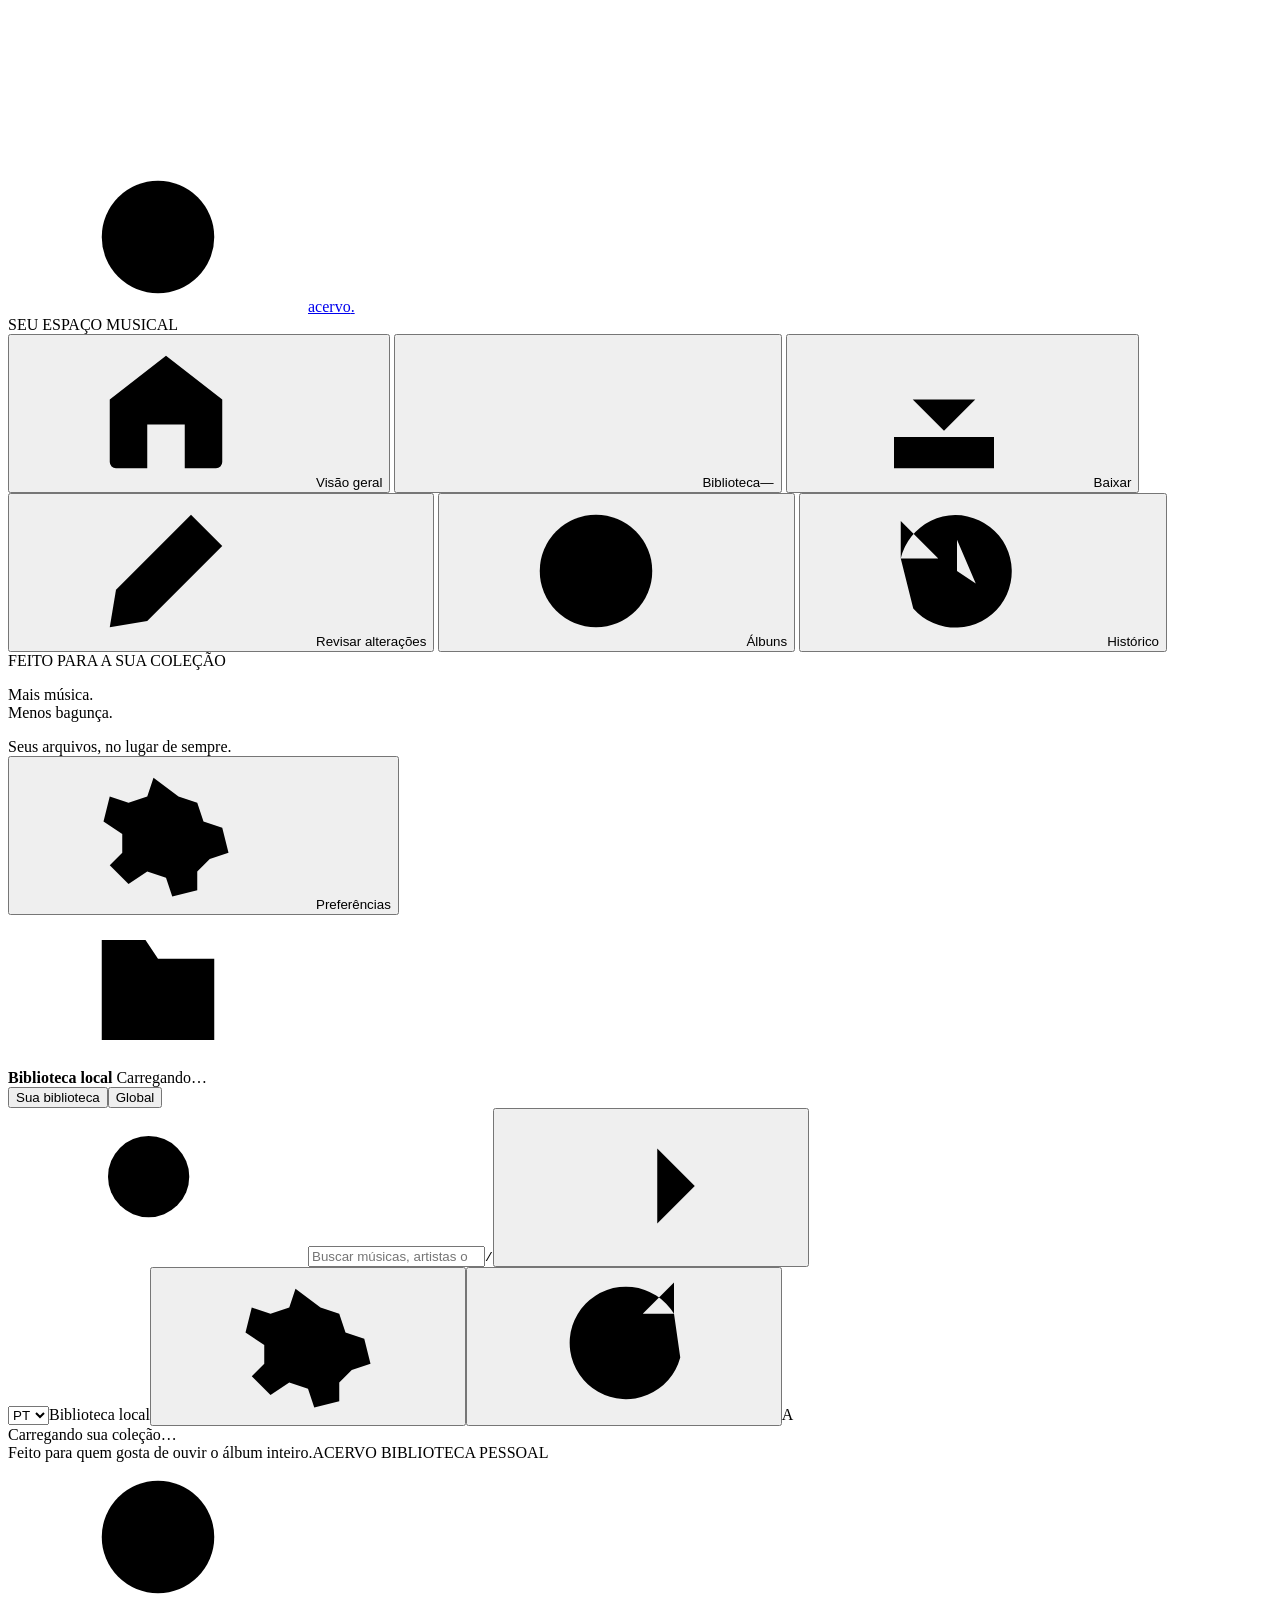
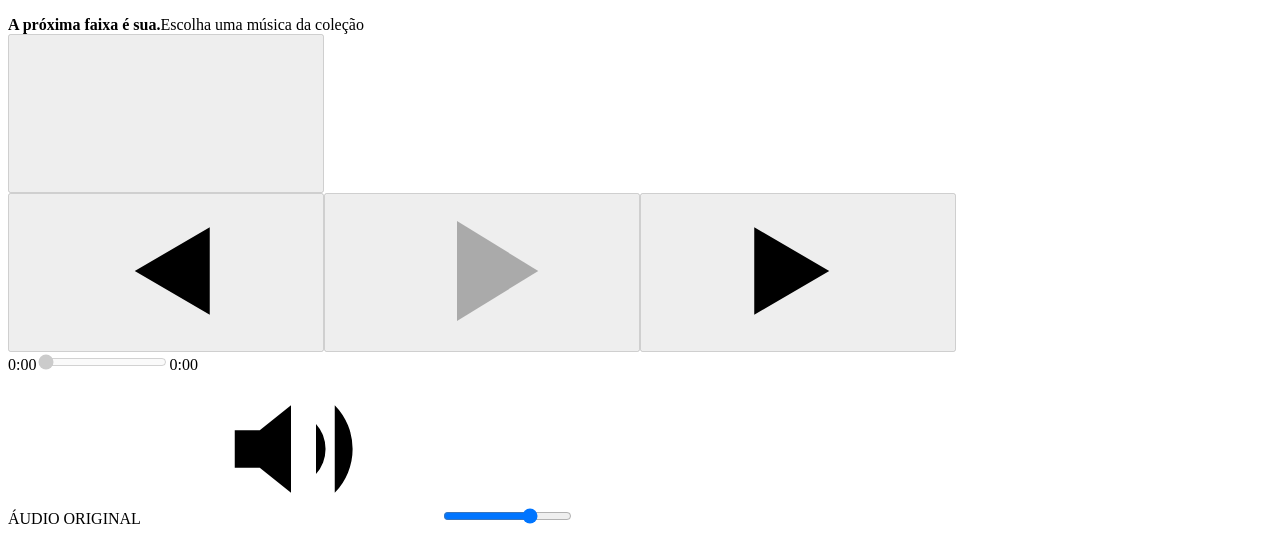
==== web/index.html @ 0e3e4a5c "feat: interface in Portuguese and English with a live switch An accessible PT/EN selector remembers " ====
<!doctype html>
<html lang="pt-BR">
<head>
  <meta charset="UTF-8">
  <meta name="viewport" content="width=device-width, initial-scale=1">
  <meta name="theme-color" content="#101211">
  <meta name="library-token" content="__TOKEN__">
  <title>Acervo — Sua biblioteca musical</title>
  <link rel="icon" href="data:image/svg+xml,%3Csvg xmlns='http://www.w3.org/2000/svg' viewBox='0 0 40 40'%3E%3Crect width='40' height='40' rx='12' fill='%231ed760'/%3E%3Ccircle cx='20' cy='20' r='12' fill='%230b1710'/%3E%3Ccircle cx='20' cy='20' r='4' fill='%231ed760'/%3E%3C/svg%3E">
  <link rel="stylesheet" href="/style.css">
  <script src="/i18n.js" defer></script>
  <script src="/versoes.js" defer></script>
  <script src="/downloads.js" defer></script>
  <script src="/protecoes.js" defer></script>
  <script src="/baixar.js" defer></script>
  <script src="/letras.js" defer></script>
  <script src="/app.js" defer></script>
  <script src="/busca.js" defer></script>
</head>
<body>
  <svg class="svg-defs" xmlns="http://www.w3.org/2000/svg" aria-hidden="true"><defs>
    <symbol id="i-disc" viewBox="0 0 24 24"><circle cx="12" cy="12" r="9"/><circle cx="12" cy="12" r="3"/><path d="M5 10a7 7 0 0 1 5-5m4 14a7 7 0 0 0 5-5"/></symbol>
    <symbol id="i-home" viewBox="0 0 24 24"><path d="m3 10 9-7 9 7v10a1 1 0 0 1-1 1h-5v-7H9v7H4a1 1 0 0 1-1-1Z"/></symbol>
    <symbol id="i-library" viewBox="0 0 24 24"><path d="M4 4v16M9 4v16m5-16 6 15M3 20h8"/></symbol>
    <symbol id="i-check" viewBox="0 0 24 24"><path d="m5 12 4 4L19 6"/></symbol>
    <symbol id="i-edit" viewBox="0 0 24 24"><path d="m16 3 5 5L9 20l-6 1 1-6Z"/><path d="m13 6 5 5"/></symbol>
    <symbol id="i-history" viewBox="0 0 24 24"><path d="M3 10a9 9 0 1 1 2 8M3 4v6h6m3-3v5l3 2"/></symbol>
    <symbol id="i-search" viewBox="0 0 24 24"><circle cx="10.5" cy="10.5" r="6.5"/><path d="m16 16 5 5"/></symbol>
    <symbol id="i-arrow" viewBox="0 0 24 24"><path d="M5 12h14m-6-6 6 6-6 6"/></symbol>
    <symbol id="i-refresh" viewBox="0 0 24 24"><path d="M20 7a9 9 0 1 0 1 7m-1-12v5h-5"/></symbol>
    <symbol id="i-folder" viewBox="0 0 24 24"><path d="M3 7V4h7l2 3h9v13H3Z"/></symbol>
    <symbol id="i-music" viewBox="0 0 24 24"><path d="M9 17V5l11-2v12M9 8l11-2"/><ellipse cx="6" cy="18" rx="3" ry="2"/><ellipse cx="17" cy="16" rx="3" ry="2"/></symbol>
    <symbol id="i-tag" viewBox="0 0 24 24"><path d="M3 3h9l9 9-9 9-9-9Z"/><circle cx="8" cy="8" r="1"/></symbol>
    <symbol id="i-image" viewBox="0 0 24 24"><rect x="3" y="3" width="18" height="18" rx="3"/><path d="m3 17 6-6 4 4 3-3 5 5"/><circle cx="16" cy="8" r="1"/></symbol>
    <symbol id="i-play" viewBox="0 0 24 24"><path d="m8 4 13 8L8 20Z" fill="currentColor" stroke="none"/></symbol>
    <symbol id="i-pause" viewBox="0 0 24 24"><path d="M6 4h4v16H6zm8 0h4v16h-4z" fill="currentColor" stroke="none"/></symbol>
    <symbol id="i-prev" viewBox="0 0 24 24"><path d="M5 5v14m14-14L7 12l12 7Z"/></symbol>
    <symbol id="i-next" viewBox="0 0 24 24"><path d="M19 5v14M5 5l12 7-12 7Z"/></symbol>
    <symbol id="i-volume" viewBox="0 0 24 24"><path d="M3 9h4l5-4v14l-5-4H3Zm13-1a6 6 0 0 1 0 8m3-11a10 10 0 0 1 0 14"/></symbol>
    <symbol id="i-settings" viewBox="0 0 24 24"><circle cx="12" cy="12" r="3"/><path d="m10 3-1 3-3 1-3-1-1 4 3 2v3l-2 2 3 3 3-2 3 1 1 3 4-1v-3l2-2 3-1-1-4-3-1-1-3-3-1Z"/></symbol>
    <symbol id="i-clock" viewBox="0 0 24 24"><circle cx="12" cy="12" r="9"/><path d="M12 7v5l3 2"/></symbol>
    <symbol id="i-download" viewBox="0 0 24 24"><path d="M12 3v12m-5-5 5 5 5-5M4 16v5h16v-5"/></symbol>
    <symbol id="i-shield" viewBox="0 0 24 24"><path d="m12 2 9 4v6c0 5-9 10-9 10S3 17 3 12V6Z"/><path d="m8 12 3 3 5-6"/></symbol>
    <symbol id="i-lock" viewBox="0 0 24 24"><rect x="5" y="10" width="14" height="11" rx="2"/><path d="M8 10V7a4 4 0 0 1 8 0v3m-4 5v2"/></symbol>
    <symbol id="i-more" viewBox="0 0 24 24"><circle cx="5" cy="12" r="1"/><circle cx="12" cy="12" r="1"/><circle cx="19" cy="12" r="1"/></symbol>
    <symbol id="i-lyrics" viewBox="0 0 24 24"><path d="M4 5h16M4 10h12M4 15h16M4 20h9"/></symbol>
    <symbol id="i-close" viewBox="0 0 24 24"><path d="m6 6 12 12M6 18 18 6"/></symbol>
  </defs></svg>

  <aside class="sidebar">
    <a class="brand" href="#inicio" aria-label="Acervo, início"><span class="brand-mark"><svg><use href="#i-disc"/></svg></span>acervo<span class="brand-period">.</span></a>
    <div class="workspace-label">SEU ESPAÇO MUSICAL</div>
    <nav aria-label="Navegação principal">
      <button class="nav-item active" data-view="inicio"><svg><use href="#i-home"/></svg>Visão geral</button>
      <button class="nav-item" data-view="biblioteca"><svg><use href="#i-library"/></svg>Biblioteca<span class="nav-counter" id="library-count">—</span></button>
      <button class="nav-item" data-view="downloads" title="Baixar músicas"><svg><use href="#i-download"/></svg>Baixar</button>
      <button class="nav-item" data-view="revisao"><svg><use href="#i-edit"/></svg>Revisar alterações<span class="nav-dot" id="review-dot"></span></button>
      <button class="nav-item" data-view="albuns"><svg><use href="#i-disc"/></svg>Álbuns</button>
      <button class="nav-item" data-view="historico"><svg><use href="#i-history"/></svg>Histórico</button>
    </nav>
    <div class="sidebar-divider"></div>
    <div class="sidebar-note"><span class="tiny-label">FEITO PARA A SUA COLEÇÃO</span><p>Mais música.<br>Menos bagunça.</p><span>Seus arquivos, no lugar de sempre.</span></div>
    <div class="sidebar-bottom">
      <button class="settings-button" id="settings"><svg><use href="#i-settings"/></svg>Preferências</button>
      <div class="library-location"><span class="location-icon"><svg><use href="#i-folder"/></svg></span><div><strong>Biblioteca local <i class="status-dot"></i></strong><span id="folder-label">Carregando…</span></div></div>
    </div>
  </aside>

  <main class="shell">
    <header class="topbar">
      <div class="search-area" id="search-area">
        <div class="search-scopes" role="group" aria-label="Onde pesquisar"><button type="button" data-search-scope="biblioteca" aria-pressed="true">Sua biblioteca</button><button type="button" data-search-scope="global" aria-pressed="false">Global</button></div>
        <form id="search-form" role="search" autocomplete="off"><div class="search-box"><svg><use href="#i-search"/></svg><input id="search" type="search" maxlength="200" placeholder="Buscar músicas, artistas ou álbuns" aria-label="Buscar músicas, artistas ou álbuns" role="combobox" aria-autocomplete="list" aria-expanded="false" aria-controls="search-suggestions"><kbd>/</kbd><button class="search-submit icon-button" type="submit" aria-label="Pesquisar"><svg><use href="#i-arrow"/></svg></button></div></form>
        <div id="search-suggestions" class="search-suggestions" role="listbox" aria-label="Sugestões de pesquisa" hidden></div>
      </div>
      <div class="topbar-actions"><select id="language-select" class="language-select" aria-label="Idioma"><option value="pt-BR" lang="pt-BR" aria-label="Português">PT</option><option value="en" lang="en" aria-label="English">EN</option></select><span class="local-badge"><i class="status-dot"></i>Biblioteca local</span><button class="icon-button mobile-settings" id="top-settings" data-action="preferences" title="Preferências" aria-label="Preferências"><svg><use href="#i-settings"/></svg></button><button class="icon-button" id="top-refresh" title="Analisar biblioteca novamente" aria-label="Analisar biblioteca novamente"><svg><use href="#i-refresh"/></svg></button><span class="avatar" title="Acervo">A</span></div>
    </header>
    <div class="job-banner" id="job-banner" hidden><span class="spinner"></span><span id="job-label">Analisando biblioteca…</span><span id="job-percent"></span><div class="job-track"><div id="job-progress"></div></div></div>
    <div class="restart-notice" id="restart-notice" role="status" hidden>O Acervo foi atualizado. Reinicie o servidor e recarregue esta página para concluir a atualização.</div>
    <div id="content" class="content" aria-live="polite"><div class="loading-state"><span class="spinner"></span>Carregando sua coleção…</div></div>
    <footer class="content-footer"><span>Feito para quem gosta de ouvir o álbum inteiro.</span><span>ACERVO <i class="footer-dot"></i> BIBLIOTECA PESSOAL</span></footer>
  </main>

  <aside id="lyrics-panel" class="lyrics-panel" aria-labelledby="lyrics-heading" hidden><header class="lyrics-header"><div><span class="section-kicker">LETRA</span><h2 id="lyrics-heading">Escolha uma música</h2><p id="lyrics-artist"></p></div><button class="icon-button" id="lyrics-close" aria-label="Fechar letra"><svg><use href="#i-close"/></svg></button></header><div id="lyrics-status" class="lyrics-status" role="status"></div><div id="lyrics-body" class="lyrics-body"></div><footer class="lyrics-footer"><span id="lyrics-source"></span><button class="text-button" id="lyrics-edit" data-action="edit-lyrics" disabled>Editar e salvar letra</button><label><input id="lyrics-follow" class="check" type="checkbox" checked> Seguir reprodução</label></footer></aside>

  <section class="player" aria-label="Reprodutor de música">
    <div class="now-playing"><div class="player-cover" id="player-cover"><svg><use href="#i-disc"/></svg></div><div class="now-playing-text"><strong id="player-title">A próxima faixa é sua.</strong><span id="player-artist">Escolha uma música da coleção</span></div><span class="playing-dot" id="playing-dot" hidden></span><button class="icon-button player-lyrics" id="lyrics-toggle" title="Letra" aria-label="Mostrar letra" aria-controls="lyrics-panel" aria-expanded="false" disabled><svg><use href="#i-lyrics"/></svg></button></div>
    <div class="player-middle"><div class="player-controls"><button class="icon-button" id="previous" aria-label="Faixa anterior" disabled><svg><use href="#i-prev"/></svg></button><button class="play-main" id="play-toggle" aria-label="Reproduzir" disabled><svg><use href="#i-play"/></svg></button><button class="icon-button" id="next" aria-label="Próxima faixa" disabled><svg><use href="#i-next"/></svg></button></div><div class="seek-row"><span id="time-current">0:00</span><input type="range" id="seek" aria-label="Posição da música" min="0" max="1000" value="0" disabled><span id="time-total">0:00</span></div></div>
    <div class="player-right"><span class="audio-quality" id="audio-quality">ÁUDIO ORIGINAL</span><svg><use href="#i-volume"/></svg><input type="range" id="volume" aria-label="Volume" min="0" max="100" value="70"></div>
    <audio id="audio" preload="metadata"></audio>
  </section>
  <dialog id="modal"><div id="modal-content"></div></dialog>
  <div class="toast" id="toast" role="status" hidden></div>
</body>
</html>
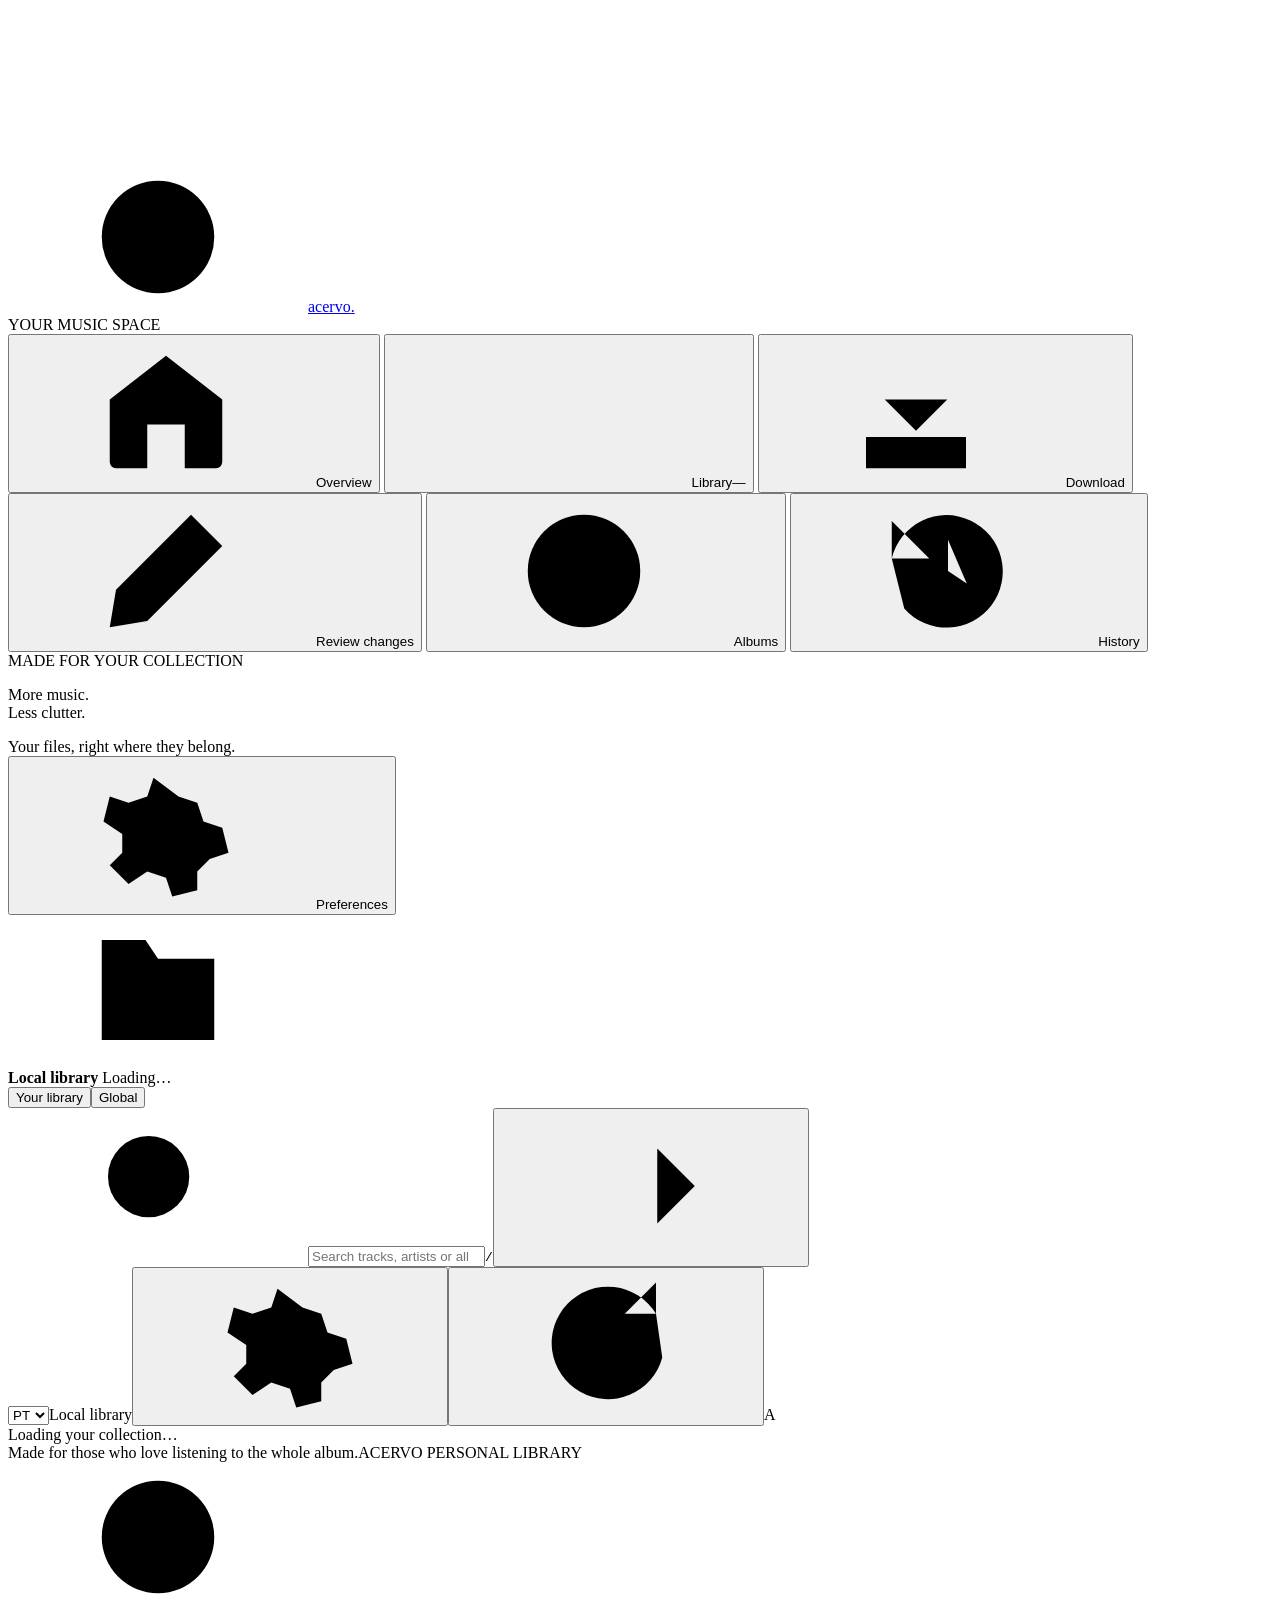
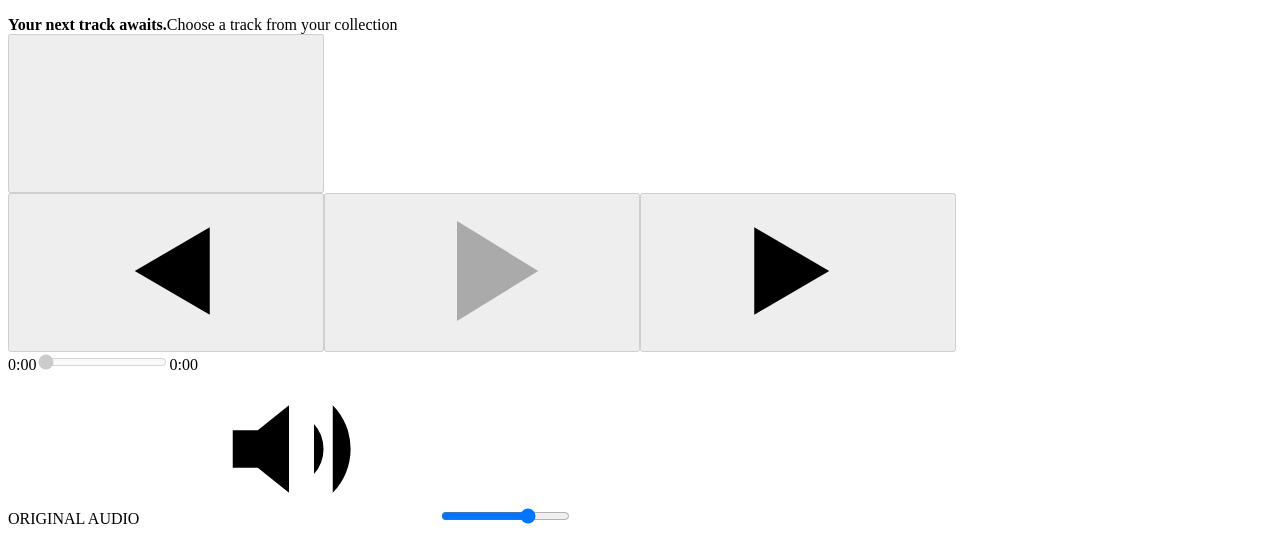
==== commit 4b741537: "feat: English-source messages with a Portuguese catalogue everywhere Every user-facing message in th" ====
--- a/web/index.html
+++ b/web/index.html
@@ -1,21 +1,21 @@
 <!doctype html>
-<html lang="pt-BR">
+<html lang="en">
 <head>
   <meta charset="UTF-8">
   <meta name="viewport" content="width=device-width, initial-scale=1">
   <meta name="theme-color" content="#101211">
   <meta name="library-token" content="__TOKEN__">
-  <title>Acervo — Sua biblioteca musical</title>
+  <title>Acervo — Your music library</title>
   <link rel="icon" href="data:image/svg+xml,%3Csvg xmlns='http://www.w3.org/2000/svg' viewBox='0 0 40 40'%3E%3Crect width='40' height='40' rx='12' fill='%231ed760'/%3E%3Ccircle cx='20' cy='20' r='12' fill='%230b1710'/%3E%3Ccircle cx='20' cy='20' r='4' fill='%231ed760'/%3E%3C/svg%3E">
   <link rel="stylesheet" href="/style.css">
   <script src="/i18n.js" defer></script>
-  <script src="/versoes.js" defer></script>
-  <script src="/downloads.js" defer></script>
-  <script src="/protecoes.js" defer></script>
-  <script src="/baixar.js" defer></script>
-  <script src="/letras.js" defer></script>
+  <script src="/versions.js" defer></script>
+  <script src="/advanced_downloads.js" defer></script>
+  <script src="/protections.js" defer></script>
+  <script src="/download.js" defer></script>
+  <script src="/lyrics.js" defer></script>
   <script src="/app.js" defer></script>
-  <script src="/busca.js" defer></script>
+  <script src="/search.js" defer></script>
 </head>
 <body>
   <svg class="svg-defs" xmlns="http://www.w3.org/2000/svg" aria-hidden="true"><defs>
@@ -48,45 +48,45 @@
   </defs></svg>
 
   <aside class="sidebar">
-    <a class="brand" href="#inicio" aria-label="Acervo, início"><span class="brand-mark"><svg><use href="#i-disc"/></svg></span>acervo<span class="brand-period">.</span></a>
-    <div class="workspace-label">SEU ESPAÇO MUSICAL</div>
-    <nav aria-label="Navegação principal">
-      <button class="nav-item active" data-view="inicio"><svg><use href="#i-home"/></svg>Visão geral</button>
-      <button class="nav-item" data-view="biblioteca"><svg><use href="#i-library"/></svg>Biblioteca<span class="nav-counter" id="library-count">—</span></button>
-      <button class="nav-item" data-view="downloads" title="Baixar músicas"><svg><use href="#i-download"/></svg>Baixar</button>
-      <button class="nav-item" data-view="revisao"><svg><use href="#i-edit"/></svg>Revisar alterações<span class="nav-dot" id="review-dot"></span></button>
-      <button class="nav-item" data-view="albuns"><svg><use href="#i-disc"/></svg>Álbuns</button>
-      <button class="nav-item" data-view="historico"><svg><use href="#i-history"/></svg>Histórico</button>
+    <a class="brand" href="#inicio" aria-label="Acervo, home"><span class="brand-mark"><svg><use href="#i-disc"/></svg></span>acervo<span class="brand-period">.</span></a>
+    <div class="workspace-label">YOUR MUSIC SPACE</div>
+    <nav aria-label="Main navigation">
+      <button class="nav-item active" data-view="home"><svg><use href="#i-home"/></svg>Overview</button>
+      <button class="nav-item" data-view="library"><svg><use href="#i-library"/></svg>Library<span class="nav-counter" id="library-count">—</span></button>
+      <button class="nav-item" data-view="downloads" title="Download music"><svg><use href="#i-download"/></svg>Download</button>
+      <button class="nav-item" data-view="review"><svg><use href="#i-edit"/></svg>Review changes<span class="nav-dot" id="review-dot"></span></button>
+      <button class="nav-item" data-view="albums"><svg><use href="#i-disc"/></svg>Albums</button>
+      <button class="nav-item" data-view="history"><svg><use href="#i-history"/></svg>History</button>
     </nav>
     <div class="sidebar-divider"></div>
-    <div class="sidebar-note"><span class="tiny-label">FEITO PARA A SUA COLEÇÃO</span><p>Mais música.<br>Menos bagunça.</p><span>Seus arquivos, no lugar de sempre.</span></div>
+    <div class="sidebar-note"><span class="tiny-label">MADE FOR YOUR COLLECTION</span><p>More music.<br>Less clutter.</p><span>Your files, right where they belong.</span></div>
     <div class="sidebar-bottom">
-      <button class="settings-button" id="settings"><svg><use href="#i-settings"/></svg>Preferências</button>
-      <div class="library-location"><span class="location-icon"><svg><use href="#i-folder"/></svg></span><div><strong>Biblioteca local <i class="status-dot"></i></strong><span id="folder-label">Carregando…</span></div></div>
+      <button class="settings-button" id="settings"><svg><use href="#i-settings"/></svg>Preferences</button>
+      <div class="library-location"><span class="location-icon"><svg><use href="#i-folder"/></svg></span><div><strong>Local library <i class="status-dot"></i></strong><span id="folder-label">Loading…</span></div></div>
     </div>
   </aside>
 
   <main class="shell">
     <header class="topbar">
       <div class="search-area" id="search-area">
-        <div class="search-scopes" role="group" aria-label="Onde pesquisar"><button type="button" data-search-scope="biblioteca" aria-pressed="true">Sua biblioteca</button><button type="button" data-search-scope="global" aria-pressed="false">Global</button></div>
-        <form id="search-form" role="search" autocomplete="off"><div class="search-box"><svg><use href="#i-search"/></svg><input id="search" type="search" maxlength="200" placeholder="Buscar músicas, artistas ou álbuns" aria-label="Buscar músicas, artistas ou álbuns" role="combobox" aria-autocomplete="list" aria-expanded="false" aria-controls="search-suggestions"><kbd>/</kbd><button class="search-submit icon-button" type="submit" aria-label="Pesquisar"><svg><use href="#i-arrow"/></svg></button></div></form>
-        <div id="search-suggestions" class="search-suggestions" role="listbox" aria-label="Sugestões de pesquisa" hidden></div>
+        <div class="search-scopes" role="group" aria-label="Where to search"><button type="button" data-search-scope="library" aria-pressed="true">Your library</button><button type="button" data-search-scope="global" aria-pressed="false">Global</button></div>
+        <form id="search-form" role="search" autocomplete="off"><div class="search-box"><svg><use href="#i-search"/></svg><input id="search" type="search" maxlength="200" placeholder="Search tracks, artists or albums" aria-label="Search tracks, artists or albums" role="combobox" aria-autocomplete="list" aria-expanded="false" aria-controls="search-suggestions"><kbd>/</kbd><button class="search-submit icon-button" type="submit" aria-label="Search"><svg><use href="#i-arrow"/></svg></button></div></form>
+        <div id="search-suggestions" class="search-suggestions" role="listbox" aria-label="Search suggestions" hidden></div>
       </div>
-      <div class="topbar-actions"><select id="language-select" class="language-select" aria-label="Idioma"><option value="pt-BR" lang="pt-BR" aria-label="Português">PT</option><option value="en" lang="en" aria-label="English">EN</option></select><span class="local-badge"><i class="status-dot"></i>Biblioteca local</span><button class="icon-button mobile-settings" id="top-settings" data-action="preferences" title="Preferências" aria-label="Preferências"><svg><use href="#i-settings"/></svg></button><button class="icon-button" id="top-refresh" title="Analisar biblioteca novamente" aria-label="Analisar biblioteca novamente"><svg><use href="#i-refresh"/></svg></button><span class="avatar" title="Acervo">A</span></div>
+      <div class="topbar-actions"><select id="language-select" class="language-select" aria-label="Language"><option value="pt-BR" lang="pt-BR" aria-label="Português">PT</option><option value="en" lang="en" aria-label="English">EN</option></select><span class="local-badge"><i class="status-dot"></i>Local library</span><button class="icon-button mobile-settings" id="top-settings" data-action="preferences" title="Preferences" aria-label="Preferences"><svg><use href="#i-settings"/></svg></button><button class="icon-button" id="top-refresh" title="Scan library again" aria-label="Scan library again"><svg><use href="#i-refresh"/></svg></button><span class="avatar" title="Acervo">A</span></div>
     </header>
-    <div class="job-banner" id="job-banner" hidden><span class="spinner"></span><span id="job-label">Analisando biblioteca…</span><span id="job-percent"></span><div class="job-track"><div id="job-progress"></div></div></div>
-    <div class="restart-notice" id="restart-notice" role="status" hidden>O Acervo foi atualizado. Reinicie o servidor e recarregue esta página para concluir a atualização.</div>
-    <div id="content" class="content" aria-live="polite"><div class="loading-state"><span class="spinner"></span>Carregando sua coleção…</div></div>
-    <footer class="content-footer"><span>Feito para quem gosta de ouvir o álbum inteiro.</span><span>ACERVO <i class="footer-dot"></i> BIBLIOTECA PESSOAL</span></footer>
+    <div class="job-banner" id="job-banner" hidden><span class="spinner"></span><span id="job-label">Scanning library…</span><span id="job-percent"></span><div class="job-track"><div id="job-progress"></div></div></div>
+    <div class="restart-notice" id="restart-notice" role="status" hidden>Acervo has been updated. Restart the server and reload this page to finish updating.</div>
+    <div id="content" class="content" aria-live="polite"><div class="loading-state"><span class="spinner"></span>Loading your collection…</div></div>
+    <footer class="content-footer"><span>Made for those who love listening to the whole album.</span><span>ACERVO <i class="footer-dot"></i> PERSONAL LIBRARY</span></footer>
   </main>
 
-  <aside id="lyrics-panel" class="lyrics-panel" aria-labelledby="lyrics-heading" hidden><header class="lyrics-header"><div><span class="section-kicker">LETRA</span><h2 id="lyrics-heading">Escolha uma música</h2><p id="lyrics-artist"></p></div><button class="icon-button" id="lyrics-close" aria-label="Fechar letra"><svg><use href="#i-close"/></svg></button></header><div id="lyrics-status" class="lyrics-status" role="status"></div><div id="lyrics-body" class="lyrics-body"></div><footer class="lyrics-footer"><span id="lyrics-source"></span><button class="text-button" id="lyrics-edit" data-action="edit-lyrics" disabled>Editar e salvar letra</button><label><input id="lyrics-follow" class="check" type="checkbox" checked> Seguir reprodução</label></footer></aside>
+  <aside id="lyrics-panel" class="lyrics-panel" aria-labelledby="lyrics-heading" hidden><header class="lyrics-header"><div><span class="section-kicker">LYRICS</span><h2 id="lyrics-heading">Choose a track</h2><p id="lyrics-artist"></p></div><button class="icon-button" id="lyrics-close" aria-label="Close lyrics"><svg><use href="#i-close"/></svg></button></header><div id="lyrics-status" class="lyrics-status" role="status"></div><div id="lyrics-body" class="lyrics-body"></div><footer class="lyrics-footer"><span id="lyrics-source"></span><button class="text-button" id="lyrics-edit" data-action="edit-lyrics" disabled>Edit and save lyrics</button><label><input id="lyrics-follow" class="check" type="checkbox" checked> Follow playback</label></footer></aside>
 
-  <section class="player" aria-label="Reprodutor de música">
-    <div class="now-playing"><div class="player-cover" id="player-cover"><svg><use href="#i-disc"/></svg></div><div class="now-playing-text"><strong id="player-title">A próxima faixa é sua.</strong><span id="player-artist">Escolha uma música da coleção</span></div><span class="playing-dot" id="playing-dot" hidden></span><button class="icon-button player-lyrics" id="lyrics-toggle" title="Letra" aria-label="Mostrar letra" aria-controls="lyrics-panel" aria-expanded="false" disabled><svg><use href="#i-lyrics"/></svg></button></div>
-    <div class="player-middle"><div class="player-controls"><button class="icon-button" id="previous" aria-label="Faixa anterior" disabled><svg><use href="#i-prev"/></svg></button><button class="play-main" id="play-toggle" aria-label="Reproduzir" disabled><svg><use href="#i-play"/></svg></button><button class="icon-button" id="next" aria-label="Próxima faixa" disabled><svg><use href="#i-next"/></svg></button></div><div class="seek-row"><span id="time-current">0:00</span><input type="range" id="seek" aria-label="Posição da música" min="0" max="1000" value="0" disabled><span id="time-total">0:00</span></div></div>
-    <div class="player-right"><span class="audio-quality" id="audio-quality">ÁUDIO ORIGINAL</span><svg><use href="#i-volume"/></svg><input type="range" id="volume" aria-label="Volume" min="0" max="100" value="70"></div>
+  <section class="player" aria-label="Music player">
+    <div class="now-playing"><div class="player-cover" id="player-cover"><svg><use href="#i-disc"/></svg></div><div class="now-playing-text"><strong id="player-title">Your next track awaits.</strong><span id="player-artist">Choose a track from your collection</span></div><span class="playing-dot" id="playing-dot" hidden></span><button class="icon-button player-lyrics" id="lyrics-toggle" title="Lyrics" aria-label="Show lyrics" aria-controls="lyrics-panel" aria-expanded="false" disabled><svg><use href="#i-lyrics"/></svg></button></div>
+    <div class="player-middle"><div class="player-controls"><button class="icon-button" id="previous" aria-label="Previous track" disabled><svg><use href="#i-prev"/></svg></button><button class="play-main" id="play-toggle" aria-label="Play" disabled><svg><use href="#i-play"/></svg></button><button class="icon-button" id="next" aria-label="Next track" disabled><svg><use href="#i-next"/></svg></button></div><div class="seek-row"><span id="time-current">0:00</span><input type="range" id="seek" aria-label="Playback position" min="0" max="1000" value="0" disabled><span id="time-total">0:00</span></div></div>
+    <div class="player-right"><span class="audio-quality" id="audio-quality">ORIGINAL AUDIO</span><svg><use href="#i-volume"/></svg><input type="range" id="volume" aria-label="Volume" min="0" max="100" value="70"></div>
     <audio id="audio" preload="metadata"></audio>
   </section>
   <dialog id="modal"><div id="modal-content"></div></dialog>
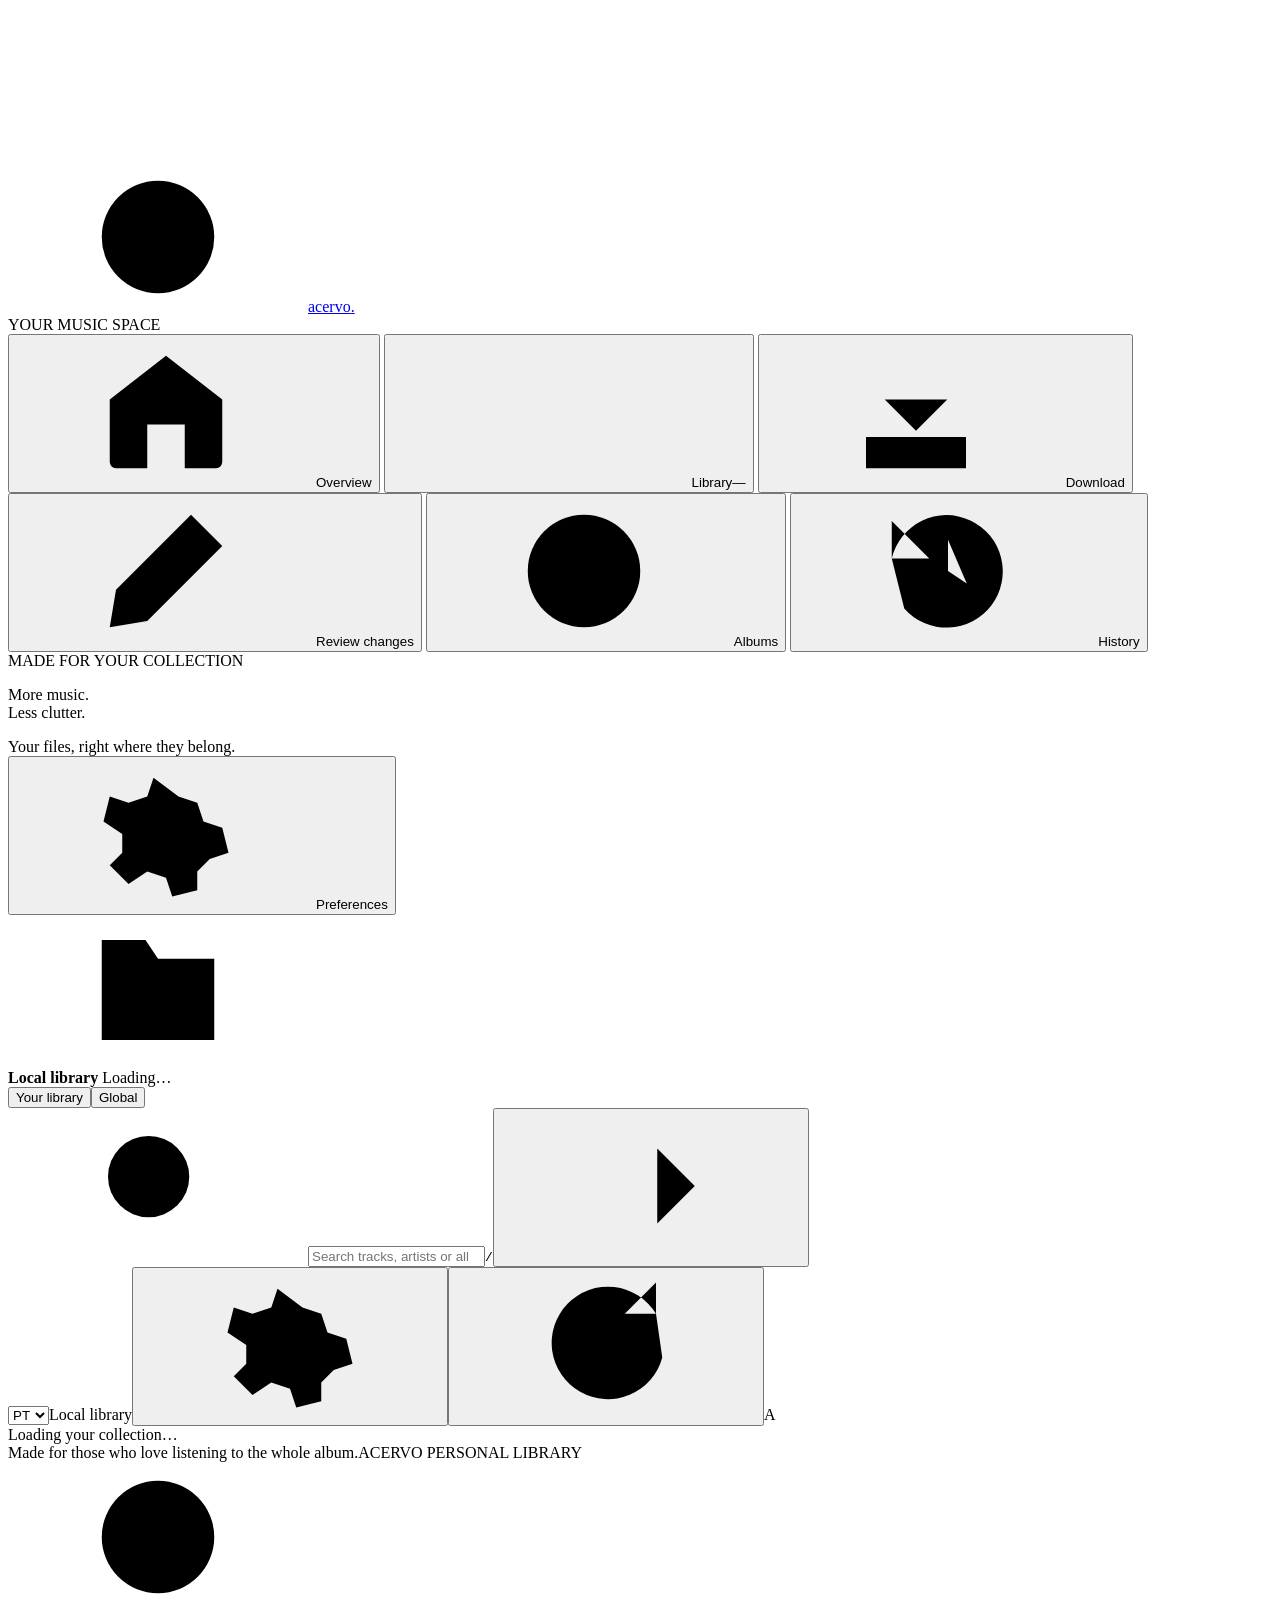
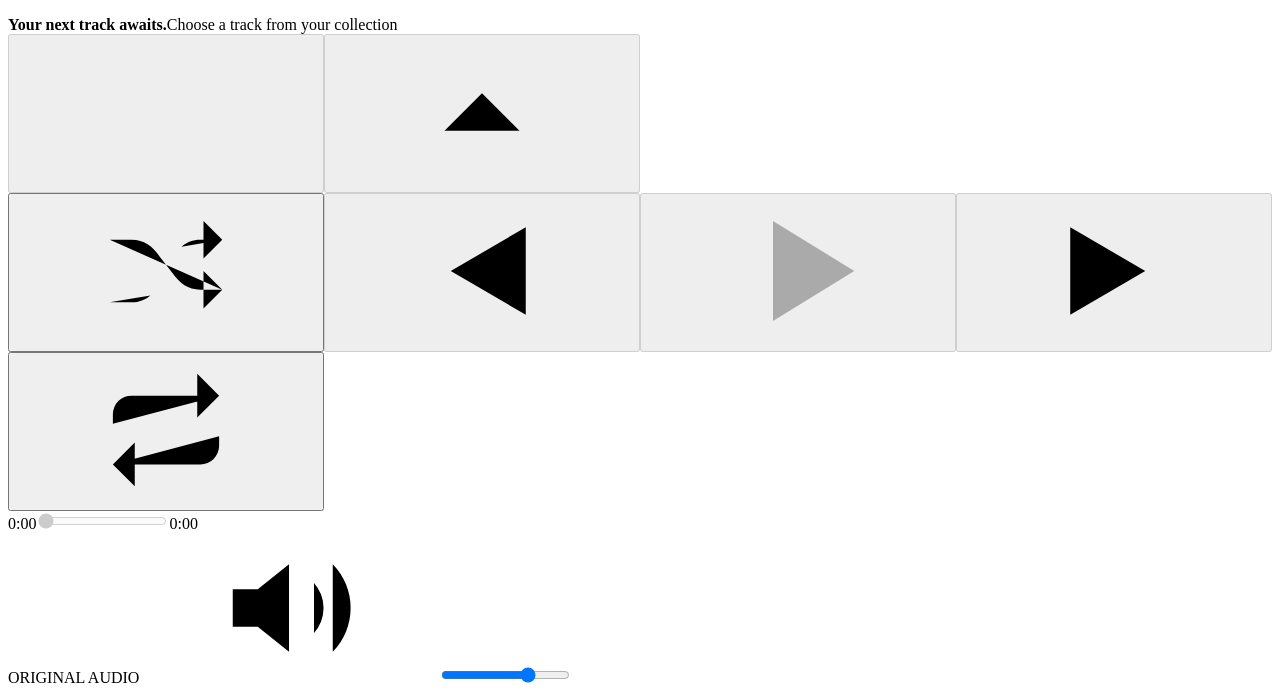
==== commit d6dab676: "feat: track sorting, shuffle, repeat and a now playing view Sort the library by title, artist, album" ====
--- a/web/index.html
+++ b/web/index.html
@@ -14,7 +14,10 @@
   <script src="/protections.js" defer></script>
   <script src="/download.js" defer></script>
   <script src="/lyrics.js" defer></script>
+  <script src="/lyrics_sync.js" defer></script>
+  <script src="/lyrics_bulk.js" defer></script>
   <script src="/app.js" defer></script>
+  <script src="/player.js" defer></script>
   <script src="/search.js" defer></script>
 </head>
 <body>
@@ -36,6 +39,11 @@
     <symbol id="i-pause" viewBox="0 0 24 24"><path d="M6 4h4v16H6zm8 0h4v16h-4z" fill="currentColor" stroke="none"/></symbol>
     <symbol id="i-prev" viewBox="0 0 24 24"><path d="M5 5v14m14-14L7 12l12 7Z"/></symbol>
     <symbol id="i-next" viewBox="0 0 24 24"><path d="M19 5v14M5 5l12 7-12 7Z"/></symbol>
+    <symbol id="i-shuffle" viewBox="0 0 24 24"><path d="M3 7h3.5c2 0 3.300 1 4.500 2.700l2 2.600c1.200 1.700 2.500 2.700 4.500 2.700H21M3 17h3.500c1.200 0 2.200-.4 3-1.100M14.500 8.100c.8-.7 1.800-1.100 3-1.100H21M18 4l3 3-3 3M18 12l3 3-3 3"/></symbol>
+    <symbol id="i-repeat" viewBox="0 0 24 24"><path d="M17 3l3.500 3.500L17 10M3.500 11V9.500a3 3 0 0 1 3-3h14M7 21l-3.500-3.500L7 14M20.500 13v1.500a3 3 0 0 1-3 3h-14"/></symbol>
+    <symbol id="i-repeat-one" viewBox="0 0 24 24"><path d="M17 3l3.500 3.500L17 10M3.500 11V9.500a3 3 0 0 1 3-3h14M7 21l-3.500-3.500L7 14M20.500 13v1.500a3 3 0 0 1-3 3h-14M11 11l1.500-1v5"/></symbol>
+    <symbol id="i-expand" viewBox="0 0 24 24"><path d="M6 15l6-6 6 6"/></symbol>
+    <symbol id="i-fullscreen" viewBox="0 0 24 24"><path d="M4 9V4h5M20 9V4h-5M4 15v5h5M20 15v5h-5"/></symbol>
     <symbol id="i-volume" viewBox="0 0 24 24"><path d="M3 9h4l5-4v14l-5-4H3Zm13-1a6 6 0 0 1 0 8m3-11a10 10 0 0 1 0 14"/></symbol>
     <symbol id="i-settings" viewBox="0 0 24 24"><circle cx="12" cy="12" r="3"/><path d="m10 3-1 3-3 1-3-1-1 4 3 2v3l-2 2 3 3 3-2 3 1 1 3 4-1v-3l2-2 3-1-1-4-3-1-1-3-3-1Z"/></symbol>
     <symbol id="i-clock" viewBox="0 0 24 24"><circle cx="12" cy="12" r="9"/><path d="M12 7v5l3 2"/></symbol>
@@ -81,11 +89,26 @@
     <footer class="content-footer"><span>Made for those who love listening to the whole album.</span><span>ACERVO <i class="footer-dot"></i> PERSONAL LIBRARY</span></footer>
   </main>
 
-  <aside id="lyrics-panel" class="lyrics-panel" aria-labelledby="lyrics-heading" hidden><header class="lyrics-header"><div><span class="section-kicker">LYRICS</span><h2 id="lyrics-heading">Choose a track</h2><p id="lyrics-artist"></p></div><button class="icon-button" id="lyrics-close" aria-label="Close lyrics"><svg><use href="#i-close"/></svg></button></header><div id="lyrics-status" class="lyrics-status" role="status"></div><div id="lyrics-body" class="lyrics-body"></div><footer class="lyrics-footer"><span id="lyrics-source"></span><button class="text-button" id="lyrics-edit" data-action="edit-lyrics" disabled>Edit and save lyrics</button><label><input id="lyrics-follow" class="check" type="checkbox" checked> Follow playback</label></footer></aside>
+  <aside id="lyrics-panel" class="lyrics-panel" aria-labelledby="lyrics-heading" hidden><header class="lyrics-header"><div><span class="section-kicker">LYRICS</span><h2 id="lyrics-heading">Choose a track</h2><p id="lyrics-artist"></p></div><button class="icon-button" id="lyrics-close" aria-label="Close lyrics"><svg><use href="#i-close"/></svg></button></header><div id="lyrics-status" class="lyrics-status" role="status"></div><div id="lyrics-body" class="lyrics-body"></div><footer class="lyrics-footer"><span id="lyrics-source"></span><button class="text-button" id="lyrics-edit" data-action="edit-lyrics" disabled>Edit and save lyrics</button><button class="text-button" id="lyrics-sync" data-action="sync-lyrics" disabled>Sync by hand</button><label><input id="lyrics-follow" class="check" type="checkbox" checked> Follow playback</label></footer></aside>
+
+  <section id="now-view" class="now-view" aria-labelledby="now-title" hidden>
+    <img class="now-backdrop" id="now-backdrop" alt="" hidden>
+    <div class="now-actions"><button class="icon-button" id="now-fullscreen" aria-label="Full screen" title="Full screen"><svg><use href="#i-fullscreen"/></svg></button><button class="icon-button" id="now-close" aria-label="Close now playing" title="Close now playing"><svg><use href="#i-close"/></svg></button></div>
+    <div class="now-main">
+      <div class="now-cover" id="now-cover"><svg><use href="#i-disc"/></svg></div>
+      <div class="now-meta"><span class="section-kicker">NOW PLAYING</span><h2 id="now-title">Your next track awaits.</h2><p id="now-artist"></p><p class="now-album" id="now-album"></p></div>
+      <div class="now-modes"><button class="button small ghost" data-action="toggle-shuffle"><svg><use href="#i-shuffle"/></svg><span class="mode-label">Shuffle</span></button><button class="button small ghost" data-action="cycle-repeat"><svg class="repeat-icon"><use href="#i-repeat"/></svg><span class="mode-label">Repeat</span></button></div>
+    </div>
+    <div class="now-side">
+      <div class="tabs now-tabs"><button class="tab active" data-now-tab="queue">Queue</button><button class="tab" data-now-tab="lyrics">Lyrics</button></div>
+      <div class="now-queue" id="now-queue"></div>
+      <div class="now-lyrics" id="now-lyrics" hidden></div>
+    </div>
+  </section>
 
   <section class="player" aria-label="Music player">
-    <div class="now-playing"><div class="player-cover" id="player-cover"><svg><use href="#i-disc"/></svg></div><div class="now-playing-text"><strong id="player-title">Your next track awaits.</strong><span id="player-artist">Choose a track from your collection</span></div><span class="playing-dot" id="playing-dot" hidden></span><button class="icon-button player-lyrics" id="lyrics-toggle" title="Lyrics" aria-label="Show lyrics" aria-controls="lyrics-panel" aria-expanded="false" disabled><svg><use href="#i-lyrics"/></svg></button></div>
-    <div class="player-middle"><div class="player-controls"><button class="icon-button" id="previous" aria-label="Previous track" disabled><svg><use href="#i-prev"/></svg></button><button class="play-main" id="play-toggle" aria-label="Play" disabled><svg><use href="#i-play"/></svg></button><button class="icon-button" id="next" aria-label="Next track" disabled><svg><use href="#i-next"/></svg></button></div><div class="seek-row"><span id="time-current">0:00</span><input type="range" id="seek" aria-label="Playback position" min="0" max="1000" value="0" disabled><span id="time-total">0:00</span></div></div>
+    <div class="now-playing"><div class="player-cover" id="player-cover"><svg><use href="#i-disc"/></svg></div><div class="now-playing-text"><strong id="player-title">Your next track awaits.</strong><span id="player-artist">Choose a track from your collection</span></div><span class="playing-dot" id="playing-dot" hidden></span><button class="icon-button player-lyrics" id="lyrics-toggle" title="Lyrics" aria-label="Show lyrics" aria-controls="lyrics-panel" aria-expanded="false" disabled><svg><use href="#i-lyrics"/></svg></button><button class="icon-button player-lyrics" id="now-toggle" title="Now playing" aria-label="Now playing" aria-controls="now-view" aria-expanded="false" disabled><svg><use href="#i-expand"/></svg></button></div>
+    <div class="player-middle"><div class="player-controls"><button class="icon-button player-mode" data-action="toggle-shuffle"><svg><use href="#i-shuffle"/></svg></button><button class="icon-button" id="previous" aria-label="Previous track" disabled><svg><use href="#i-prev"/></svg></button><button class="play-main" id="play-toggle" aria-label="Play" disabled><svg><use href="#i-play"/></svg></button><button class="icon-button" id="next" aria-label="Next track" disabled><svg><use href="#i-next"/></svg></button><button class="icon-button player-mode" data-action="cycle-repeat"><svg class="repeat-icon"><use href="#i-repeat"/></svg></button></div><div class="seek-row"><span id="time-current">0:00</span><input type="range" id="seek" aria-label="Playback position" min="0" max="1000" value="0" disabled><span id="time-total">0:00</span></div></div>
     <div class="player-right"><span class="audio-quality" id="audio-quality">ORIGINAL AUDIO</span><svg><use href="#i-volume"/></svg><input type="range" id="volume" aria-label="Volume" min="0" max="100" value="70"></div>
     <audio id="audio" preload="metadata"></audio>
   </section>
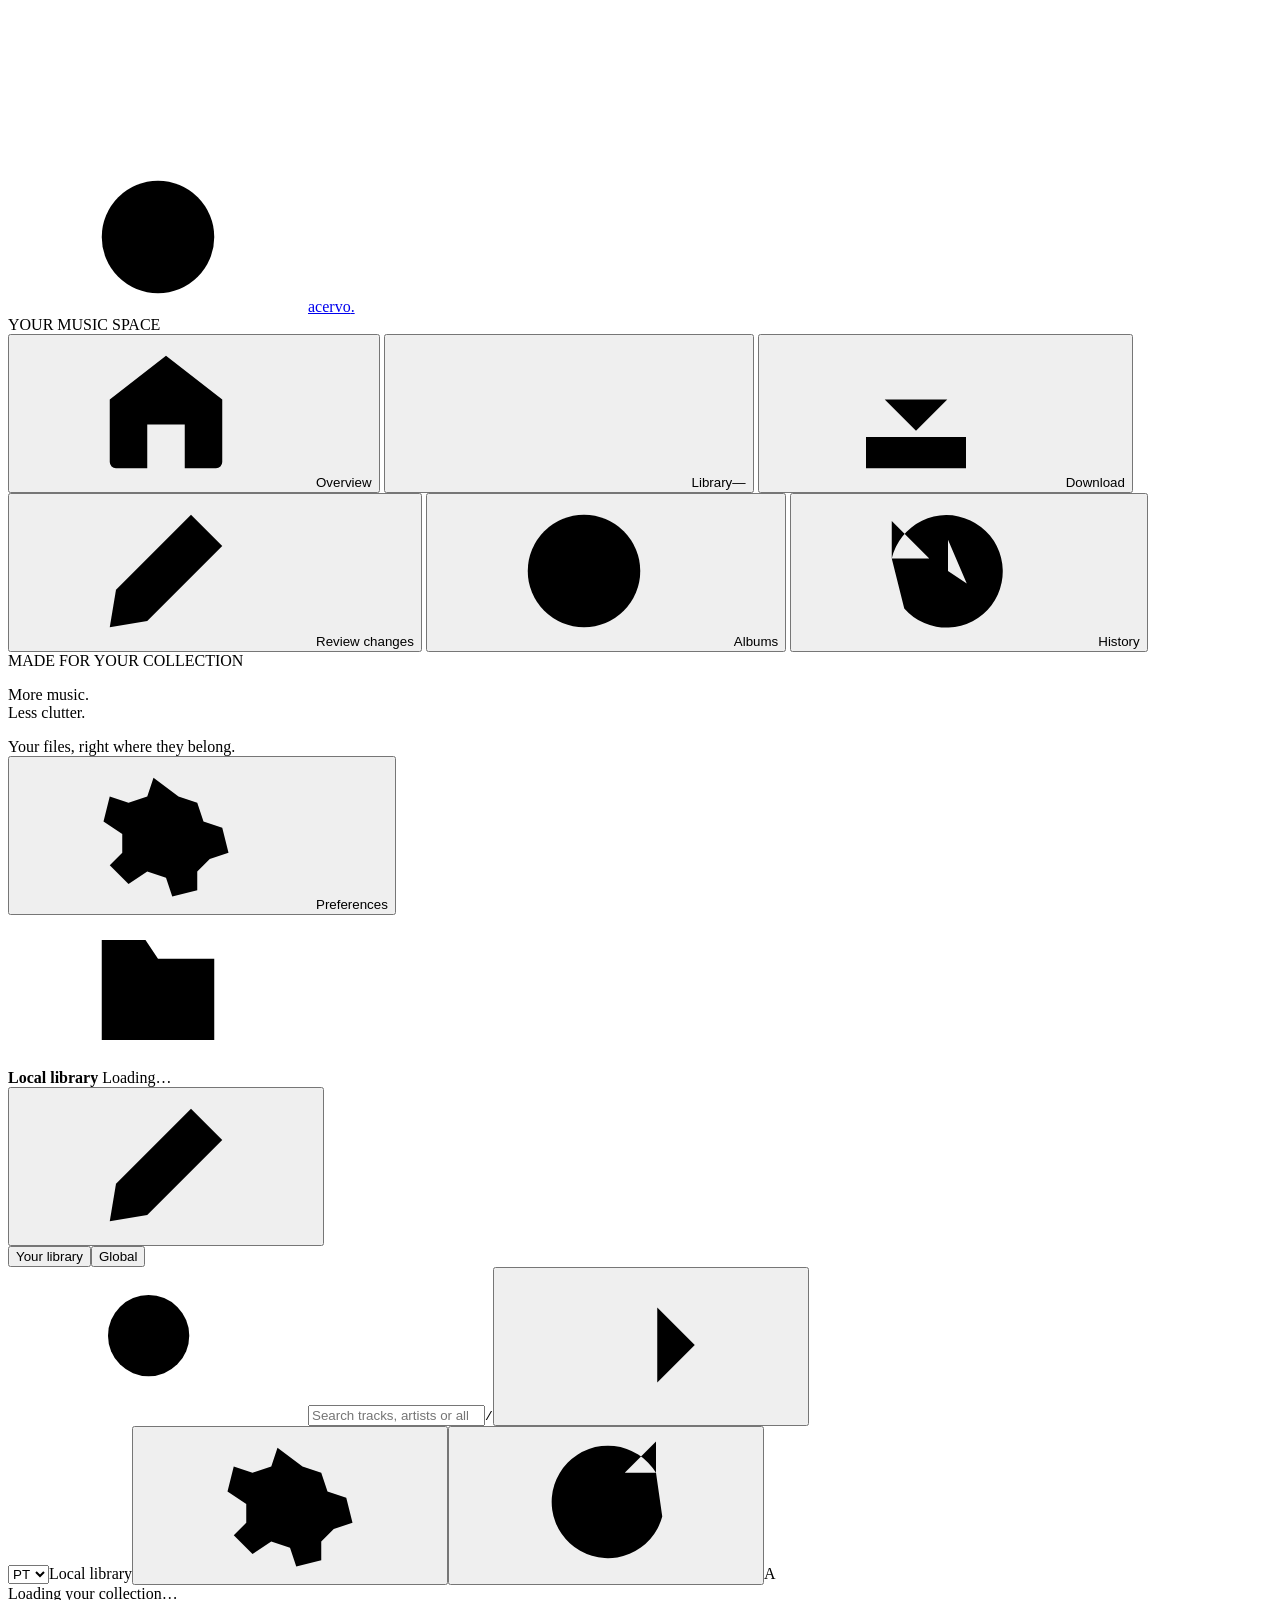
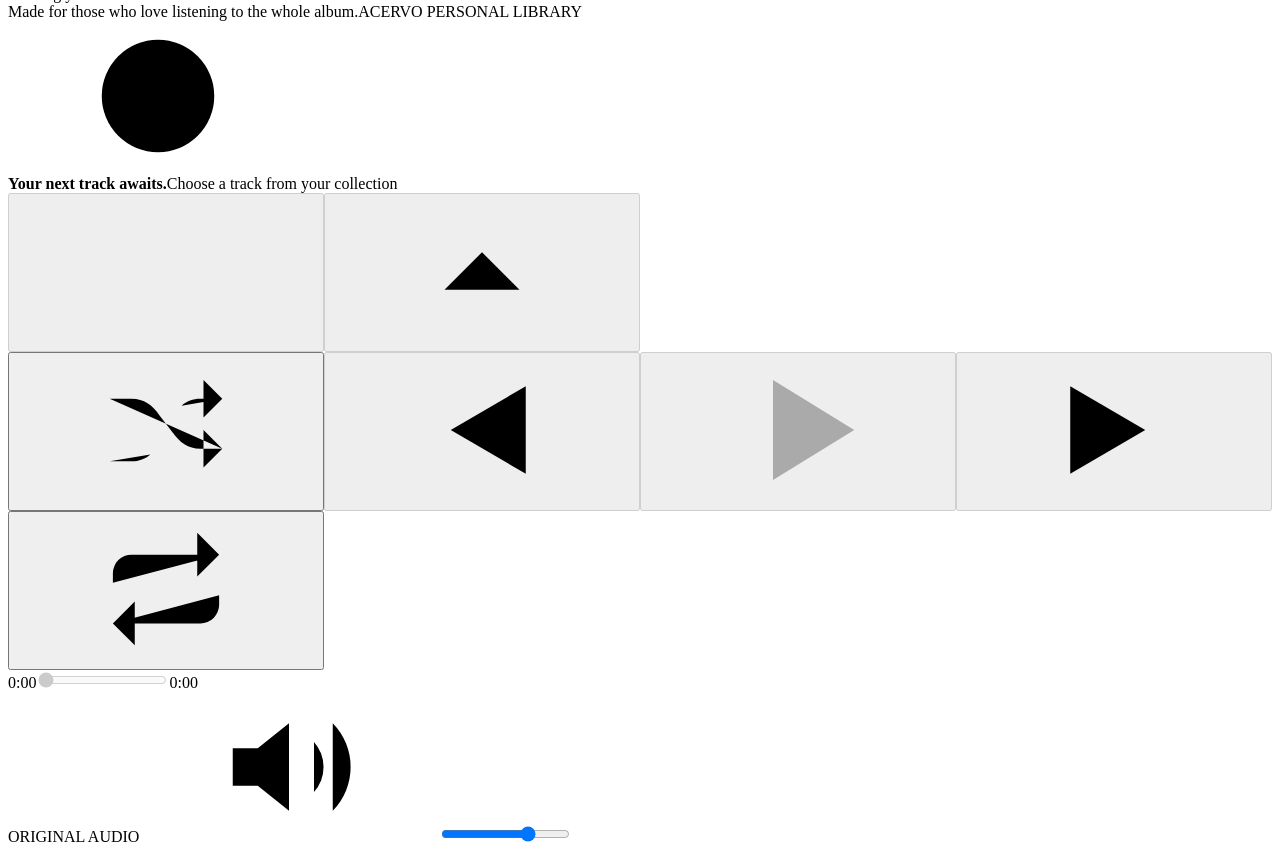
==== commit e8ae9d57: "feat: choose the music folder from the interface Browse and open another folder without restarting. " ====
--- a/web/index.html
+++ b/web/index.html
@@ -18,6 +18,8 @@
   <script src="/lyrics_bulk.js" defer></script>
   <script src="/app.js" defer></script>
   <script src="/player.js" defer></script>
+  <script src="/pages.js" defer></script>
+  <script src="/library_picker.js" defer></script>
   <script src="/search.js" defer></script>
 </head>
 <body>
@@ -70,7 +72,7 @@
     <div class="sidebar-note"><span class="tiny-label">MADE FOR YOUR COLLECTION</span><p>More music.<br>Less clutter.</p><span>Your files, right where they belong.</span></div>
     <div class="sidebar-bottom">
       <button class="settings-button" id="settings"><svg><use href="#i-settings"/></svg>Preferences</button>
-      <div class="library-location"><span class="location-icon"><svg><use href="#i-folder"/></svg></span><div><strong>Local library <i class="status-dot"></i></strong><span id="folder-label">Loading…</span></div></div>
+      <div class="library-location"><span class="location-icon"><svg><use href="#i-folder"/></svg></span><div><strong>Local library <i class="status-dot"></i></strong><span id="folder-label">Loading…</span></div><button class="icon-button library-change" data-action="choose-library" title="Change music folder" aria-label="Change music folder"><svg><use href="#i-edit"/></svg></button></div>
     </div>
   </aside>
 
